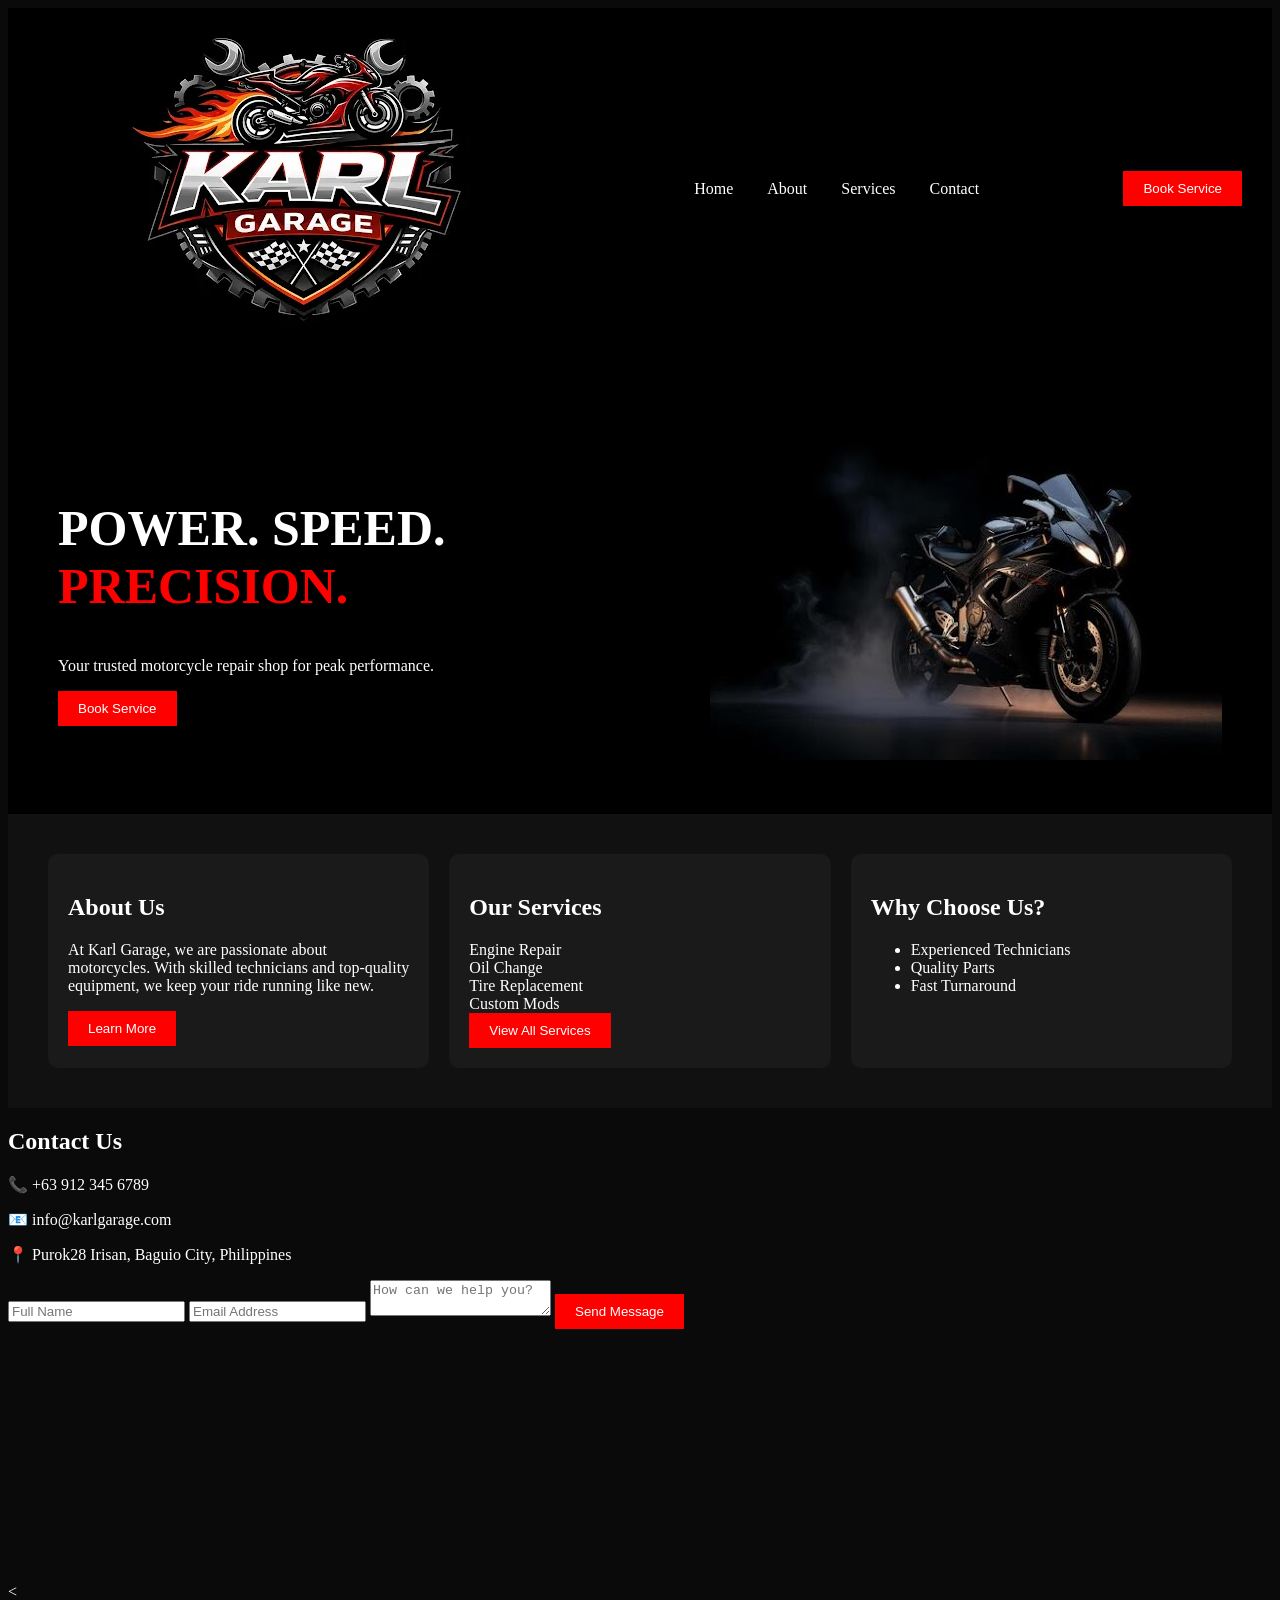
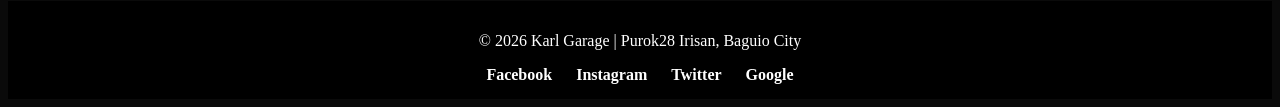
==== index.html @ cdfc8310 "final p" ====
<!DOCTYPE html>
<html lang="en">
<head>
    <meta charset="UTF-8">
    <title>Karl Garage</title>
    <link rel="stylesheet" href="style.css">
</head>
<body>

<header>
    <div class="logo.webp">
        <img src="logo.webp" alt="Karl Garage Logo">
    </div>

    <nav>
        <a href="#">Home</a>
        <a href="#about">About</a>
        <a href="#services">Services</a>
        <a href="#contact">Contact</a>
    </nav>

    <button class="btn">Book Service</button>
</header>

<section class="hero">
    <div class="hero-text">
        <h1>POWER. SPEED.<br><span>PRECISION.</span></h1>
        <p>Your trusted motorcycle repair shop for peak performance.</p>
        <button class="btn">Book Service</button>
    </div>

    <div class="bike.jpg">
        <img src="bike.jpg" alt="Motorcycle">
    </div>
</section>

<section class="info">

    <div class="card" id="about">
        <h2>About Us</h2>
        <p>At Karl Garage, we are passionate about motorcycles. With skilled technicians and top-quality equipment, we keep your ride running like new.</p>
        <button class="btn dark">Learn More</button>
    </div>

    <div class="card" id="services">
        <h2>Our Services</h2>
        <div class="services">
            <div>Engine Repair</div>
            <div>Oil Change</div>
            <div>Tire Replacement</div>
            <div>Custom Mods</div>
        </div>
        <button class="btn">View All Services</button>
    </div>

    <div class="card">
        <h2>Why Choose Us?</h2>
        <ul>
            <li>Experienced Technicians</li>
            <li>Quality Parts</li>
            <li>Fast Turnaround</li>
        </ul>
    </div>

</section>

<section class="contact" id="contact">

    <div class="contact-info">
        <h2>Contact Us</h2>
        <p>📞 +63 912 345 6789</p>
        <p>📧 info@karlgarage.com</p>
        <p>📍 Purok28 Irisan, Baguio City, Philippines</p>
    </div>

    <form>
        <input type="text" placeholder="Full Name" required>
        <input type="email" placeholder="Email Address" required>
        <textarea placeholder="How can we help you?"></textarea>
        <button class="btn">Send Message</button>
    </form>

</section>

<div class="map">
    <iframe 
        src="https://www.google.com/maps?q=Irisan,Baguio&output=embed"
        width="100%" 
        height="250" 
        style="border:0;">
    </iframe>
</div>

<<footer>
    <p>© 2026 Karl Garage | Purok28 Irisan, Baguio City</p>
    
    <div class="social">
        <a href="https://www.facebook.com" target="_blank">Facebook</a>
        <a href="https://www.instagram.com" target="_blank">Instagram</a>
        <a href="https://www.twitter.com" target="_blank">Twitter</a>
        <a href="https://www.google.com" target="_blank">Google</a>
    </div>
</footer>
---- style.css ----
{
    margin: 0;
    padding: 0;
    box-sizing: border-box;
    font-family: Arial, sans-serif;
}

body {
    background: #0a0a0a;
    color: white;
}

/* NAVBAR */
header {
    display: flex;
    justify-content: space-between;
    align-items: center;
    padding: 15px 30px;
    background: black;
}

.logo img {
    height: 50px;
}

nav a {
    margin: 0 15px;
    color: white;
    text-decoration: none;
}

.btn {
    background: red;
    color: white;
    padding: 10px 20px;
    border: none;
    cursor: pointer;
}

/* HERO */
.hero {
    display: flex;
    align-items: center;
    justify-content: space-between;
    padding: 50px;
    background: black;
}

.hero-text {
    max-width: 50%;
}

.hero-text h1 {
    font-size: 50px;
}

.hero-text span {
    color: red;
}

.hero-img img {
    width: 500px;
    filter: drop-shadow(0 0 10px red);
}

/* INFO */
.info {
    display: flex;
    padding: 40px;
    gap: 20px;
    background: #111;
}

.card {
    flex: 1;
    background: #1a1a1a;
    padding: 20px;
    border-radius: 10px;
}

.services {
    display
}
    footer {
        text-align: center;
        padding: 15px;
        background: black;
    }
    
    footer .social {
        margin-top: 10px;
    }
    
    footer .social a {
        color: white;
        margin: 0 10px;
        text-decoration: none;
        font-weight: bold;
        transition: color 0.3s;
    }
    
    footer .social a:hover {
        color: red;
    }
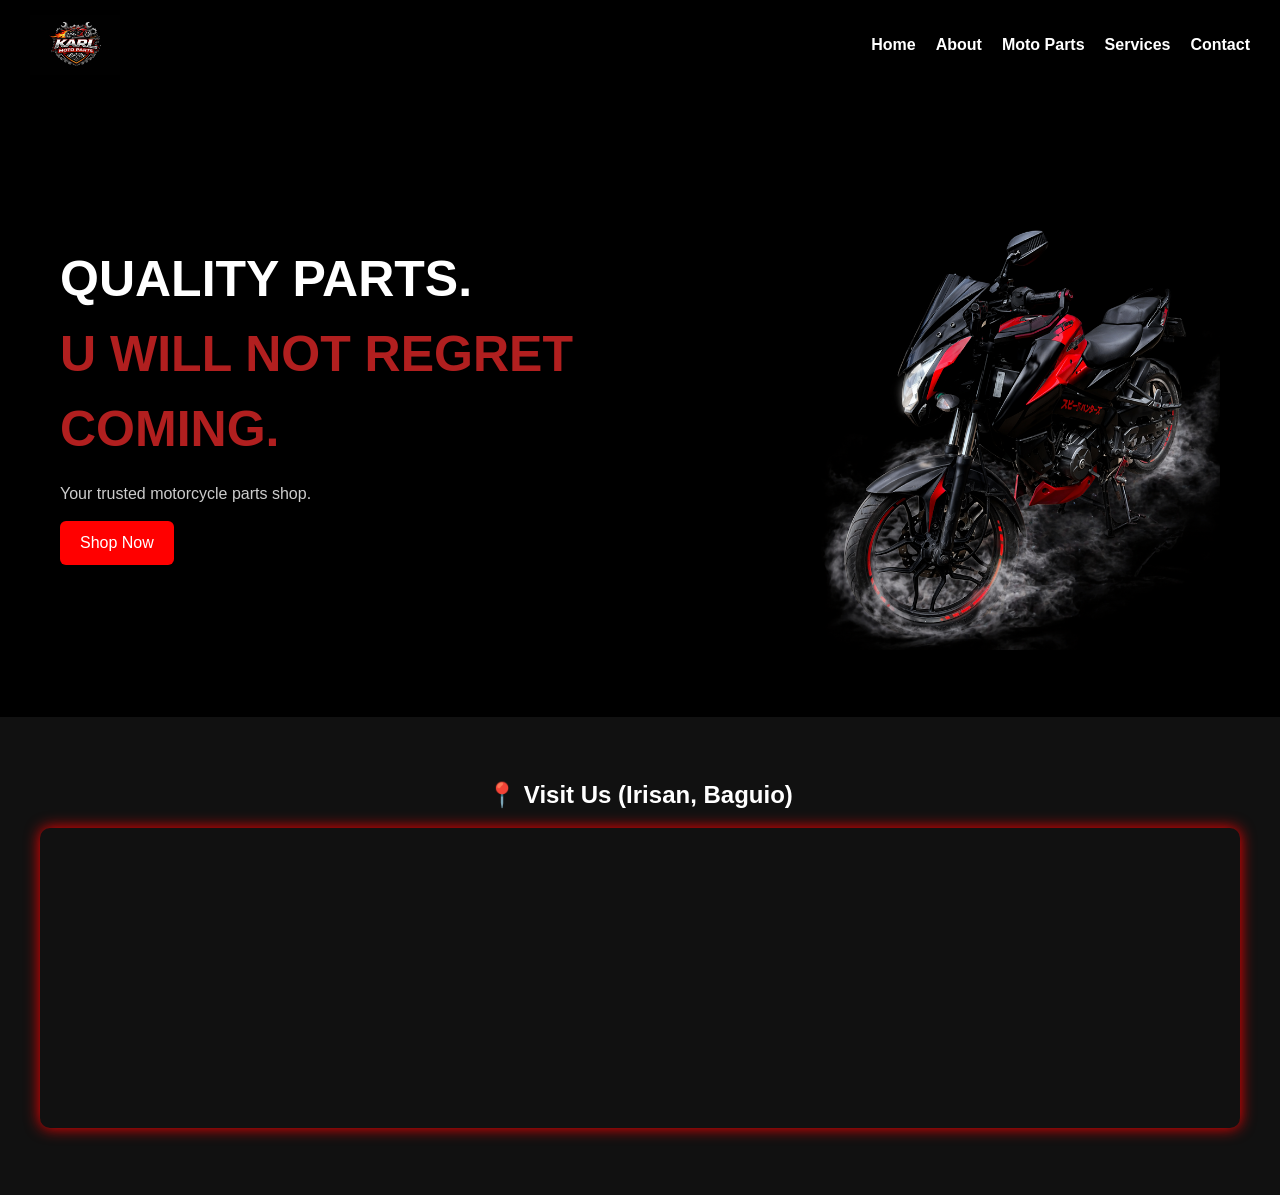
==== commit 6644c838: "Final-p" ====
--- a/index.html
+++ b/index.html
@@ -1,103 +1,47 @@
 <!DOCTYPE html>
 <html lang="en">
 <head>
-    <meta charset="UTF-8">
-    <title>Karl Garage</title>
-    <link rel="stylesheet" href="style.css">
+<meta charset="UTF-8">
+<title>Karl Garage - Home</title>
+<link rel="stylesheet" href="style.css">
 </head>
 <body>
 
 <header>
-    <div class="logo.webp">
-        <img src="logo.webp" alt="Karl Garage Logo">
+    <div class="header-container">
+        <img src="logo.webp" class="logo">
+
+        <nav>
+            <a href="index.html">Home</a>
+            <a href="about.html">About</a>
+            <a href="moto parts.html">Moto Parts</a>
+            <a href="service.html">Services</a>
+            <a href="contact.html">Contact</a>
+        </nav>
+    </div>
+</header>
+
+<!-- HERO -->
+<section class="hero">
+    <div class="hero-text">
+        <h1>QUALITY PARTS.<br><span>U WILL NOT REGRET COMING.</span></h1>
+        <p>Your trusted motorcycle parts shop.</p>
+        <a href="moto parts.html" class="btn">Shop Now</a>
     </div>
 
-    <nav>
-        <a href="#">Home</a>
-        <a href="#about">About</a>
-        <a href="#services">Services</a>
-        <a href="#contact">Contact</a>
-    </nav>
-
-    <button class="btn">Book Service</button>
-</header>
-
-<section class="hero">
-    <div class="hero-text">
-        <h1>POWER. SPEED.<br><span>PRECISION.</span></h1>
-        <p>Your trusted motorcycle repair shop for peak performance.</p>
-        <button class="btn">Book Service</button>
-    </div>
-
-    <div class="bike.jpg">
-        <img src="bike.jpg" alt="Motorcycle">
+    <div class="hero-image">
+        <img src="moto.webp" alt="Motorcycle">
     </div>
 </section>
 
-<section class="info">
-
-    <div class="card" id="about">
-        <h2>About Us</h2>
-        <p>At Karl Garage, we are passionate about motorcycles. With skilled technicians and top-quality equipment, we keep your ride running like new.</p>
-        <button class="btn dark">Learn More</button>
-    </div>
-
-    <div class="card" id="services">
-        <h2>Our Services</h2>
-        <div class="services">
-            <div>Engine Repair</div>
-            <div>Oil Change</div>
-            <div>Tire Replacement</div>
-            <div>Custom Mods</div>
-        </div>
-        <button class="btn">View All Services</button>
-    </div>
-
-    <div class="card">
-        <h2>Why Choose Us?</h2>
-        <ul>
-            <li>Experienced Technicians</li>
-            <li>Quality Parts</li>
-            <li>Fast Turnaround</li>
-        </ul>
-    </div>
-
+<!-- MAP -->
+<section class="map">
+    <h2>📍 Visit Us (Irisan, Baguio)</h2>
+    <iframe 
+        src="https://maps.google.com/maps?q=Irisan%20Baguio%20City&t=&z=15&ie=UTF8&iwloc=&output=embed"
+        loading="lazy">
+    </iframe>
 </section>
 
-<section class="contact" id="contact">
-
-    <div class="contact-info">
-        <h2>Contact Us</h2>
-        <p>📞 +63 912 345 6789</p>
-        <p>📧 info@karlgarage.com</p>
-        <p>📍 Purok28 Irisan, Baguio City, Philippines</p>
-    </div>
-
-    <form>
-        <input type="text" placeholder="Full Name" required>
-        <input type="email" placeholder="Email Address" required>
-        <textarea placeholder="How can we help you?"></textarea>
-        <button class="btn">Send Message</button>
-    </form>
-
-</section>
-
-<div class="map">
-    <iframe 
-        src="https://www.google.com/maps?q=Irisan,Baguio&output=embed"
-        width="100%" 
-        height="250" 
-        style="border:0;">
-    </iframe>
-</div>
-
-<<footer>
-    <p>© 2026 Karl Garage | Purok28 Irisan, Baguio City</p>
-    
-    <div class="social">
-        <a href="https://www.facebook.com" target="_blank">Facebook</a>
-        <a href="https://www.instagram.com" target="_blank">Instagram</a>
-        <a href="https://www.twitter.com" target="_blank">Twitter</a>
-        <a href="https://www.google.com" target="_blank">Google</a>
-    </div>
-</footer>+</body>
+</html>
--- a/style.css
+++ b/style.css
@@ -1,48 +1,76 @@
-{
+/* =========================
+   RESET
+========================= */
+* {
     margin: 0;
     padding: 0;
     box-sizing: border-box;
     font-family: Arial, sans-serif;
 }
 
+/* =========================
+   BODY
+========================= */
 body {
     background: #0a0a0a;
     color: white;
-}
-
-/* NAVBAR */
+    line-height: 1.5;
+}
+
+/* =========================
+   HEADER
+========================= */
 header {
+    background: black;
+    padding: 15px 30px;
+}
+
+.header-container {
     display: flex;
+    align-items: center;
     justify-content: space-between;
+}
+
+.logo {
+    height: 60px;
+}
+
+/* NAV */
+nav {
+    display: flex;
     align-items: center;
-    padding: 15px 30px;
-    background: black;
-}
-
-.logo img {
-    height: 50px;
+    gap: 20px;
 }
 
 nav a {
-    margin: 0 15px;
     color: white;
     text-decoration: none;
-}
-
-.btn {
-    background: red;
-    color: white;
-    padding: 10px 20px;
-    border: none;
-    cursor: pointer;
-}
-
-/* HERO */
+    font-weight: bold;
+    transition: 0.3s;
+}
+
+nav a:hover {
+    color: red;
+}
+
+/* CART */
+.cart {
+    margin-left: auto;
+    background: #111;
+    padding: 8px 15px;
+    border-radius: 8px;
+    box-shadow: 0 0 10px red;
+    font-weight: bold;
+}
+
+/* =========================
+   HERO
+========================= */
 .hero {
     display: flex;
     align-items: center;
     justify-content: space-between;
-    padding: 50px;
+    padding: 60px;
     background: black;
 }
 
@@ -55,50 +83,228 @@
 }
 
 .hero-text span {
+    color: rgb(177, 31, 31);
+}
+
+.hero-text p {
+    margin: 15px 0;
+    color: #ccc;
+}
+
+.hero-image img {
+    width: 400px;
+    filter: drop-shadow(0 0 15px black);
+}
+
+/* BUTTON */
+.btn {
+    display: inline-block;
+    background: red;
+    color: white;
+    padding: 10px 20px;
+    text-decoration: none;
+    border-radius: 6px;
+    transition: 0.3s;
+}
+
+.btn:hover {
+    background: darkred;
+}
+
+/* =========================
+   CARD
+========================= */
+.card {
+    background: #1a1a1a;
+    padding: 30px;
+    margin: 30px;
+    border-radius: 10px;
+    text-align: center;
+}
+
+/* =========================
+   MAP
+========================= */
+.map {
+    padding: 60px 40px;
+    background: #111;
+    text-align: center;
+}
+
+.map h2 {
+    margin-bottom: 15px;
+}
+
+.map iframe {
+    width: 100%;
+    height: 300px;
+    border: 0;
+    border-radius: 10px;
+    box-shadow: 0 0 15px red;
+}
+
+/* =========================
+   SERVICES
+========================= */
+.services {
+    display: grid;
+    grid-template-columns: repeat(3, 1fr);
+    gap: 20px;
+    margin-top: 20px;
+}
+
+.services div {
+    background: #222;
+    padding: 20px;
+    border-radius: 10px;
+    cursor: pointer;
+    transition: 0.3s;
+    text-align: left;
+}
+
+.services div:hover {
+    background: red;
+    transform: scale(1.05);
+}
+
+.services h3 {
+    margin-bottom: 8px;
+}
+
+.services p {
+    font-size: 14px;
+    color: #ddd;
+}
+
+/* =========================
+   PARTS GRID
+========================= */
+.parts-grid {
+    display: grid;
+    grid-template-columns: repeat(4, 1fr);
+    gap: 20px;
+    margin-top: 20px;
+}
+
+/* PART CARD */
+.part {
+    background: #222;
+    padding: 15px;
+    border-radius: 10px;
+    display: flex;
+    flex-direction: column;
+    justify-content: space-between;
+    height: 260px;
+    transition: 0.3s;
+}
+
+.part:hover {
+    transform: scale(1.05);
+    background: #2a2a2a;
+}
+
+.part img {
+    width: 100%;
+    height: 120px;
+    object-fit: cover;
+    border-radius: 8px;
+}
+
+.part h3 {
+    margin: 8px 0;
+    font-size: 16px;
+}
+
+.price {
     color: red;
-}
-
-.hero-img img {
-    width: 500px;
-    filter: drop-shadow(0 0 10px red);
-}
-
-/* INFO */
-.info {
-    display: flex;
-    padding: 40px;
-    gap: 20px;
-    background: #111;
-}
-
-.card {
-    flex: 1;
-    background: #1a1a1a;
+    font-weight: bold;
+}
+
+/* BUY BUTTON */
+.buy {
+    padding: 8px;
+    background: red;
+    border: none;
+    color: white;
+    border-radius: 5px;
+    cursor: pointer;
+    transition: 0.3s;
+}
+
+.buy:hover {
+    background: darkred;
+}
+
+/* =========================
+   MODAL
+========================= */
+.modal {
+    display: none;
+    position: fixed;
+    top: 0;
+    left: 0;
+    width: 100%;
+    height: 100%;
+    background: rgba(0,0,0,0.8);
+    justify-content: center;
+    align-items: center;
+}
+
+.modal-content {
+    background: #222;
     padding: 20px;
     border-radius: 10px;
-}
-
-.services {
-    display
-}
-    footer {
+    width: 300px;
+    text-align: center;
+}
+
+.modal-content input {
+    width: 100%;
+    margin: 8px 0;
+    padding: 8px;
+    border: none;
+    border-radius: 5px;
+}
+
+.modal-content button {
+    width: 100%;
+    padding: 8px;
+    margin-top: 10px;
+    background: red;
+    border: none;
+    color: white;
+    cursor: pointer;
+    border-radius: 5px;
+}
+
+.close-btn {
+    background: gray !important;
+}
+
+/* =========================
+   RESPONSIVE
+========================= */
+@media (max-width: 768px) {
+
+    .hero {
+        flex-direction: column;
         text-align: center;
-        padding: 15px;
-        background: black;
-    }
-    
-    footer .social {
-        margin-top: 10px;
-    }
-    
-    footer .social a {
-        color: white;
-        margin: 0 10px;
-        text-decoration: none;
-        font-weight: bold;
-        transition: color 0.3s;
-    }
-    
-    footer .social a:hover {
-        color: red;
-    }+    }
+
+    .hero-text {
+        max-width: 100%;
+    }
+
+    .hero-image img {
+        width: 250px;
+        margin-top: 20px;
+    }
+
+    .parts-grid {
+        grid-template-columns: repeat(2, 1fr);
+    }
+
+    .services {
+        grid-template-columns: 1fr;
+    }
+}
